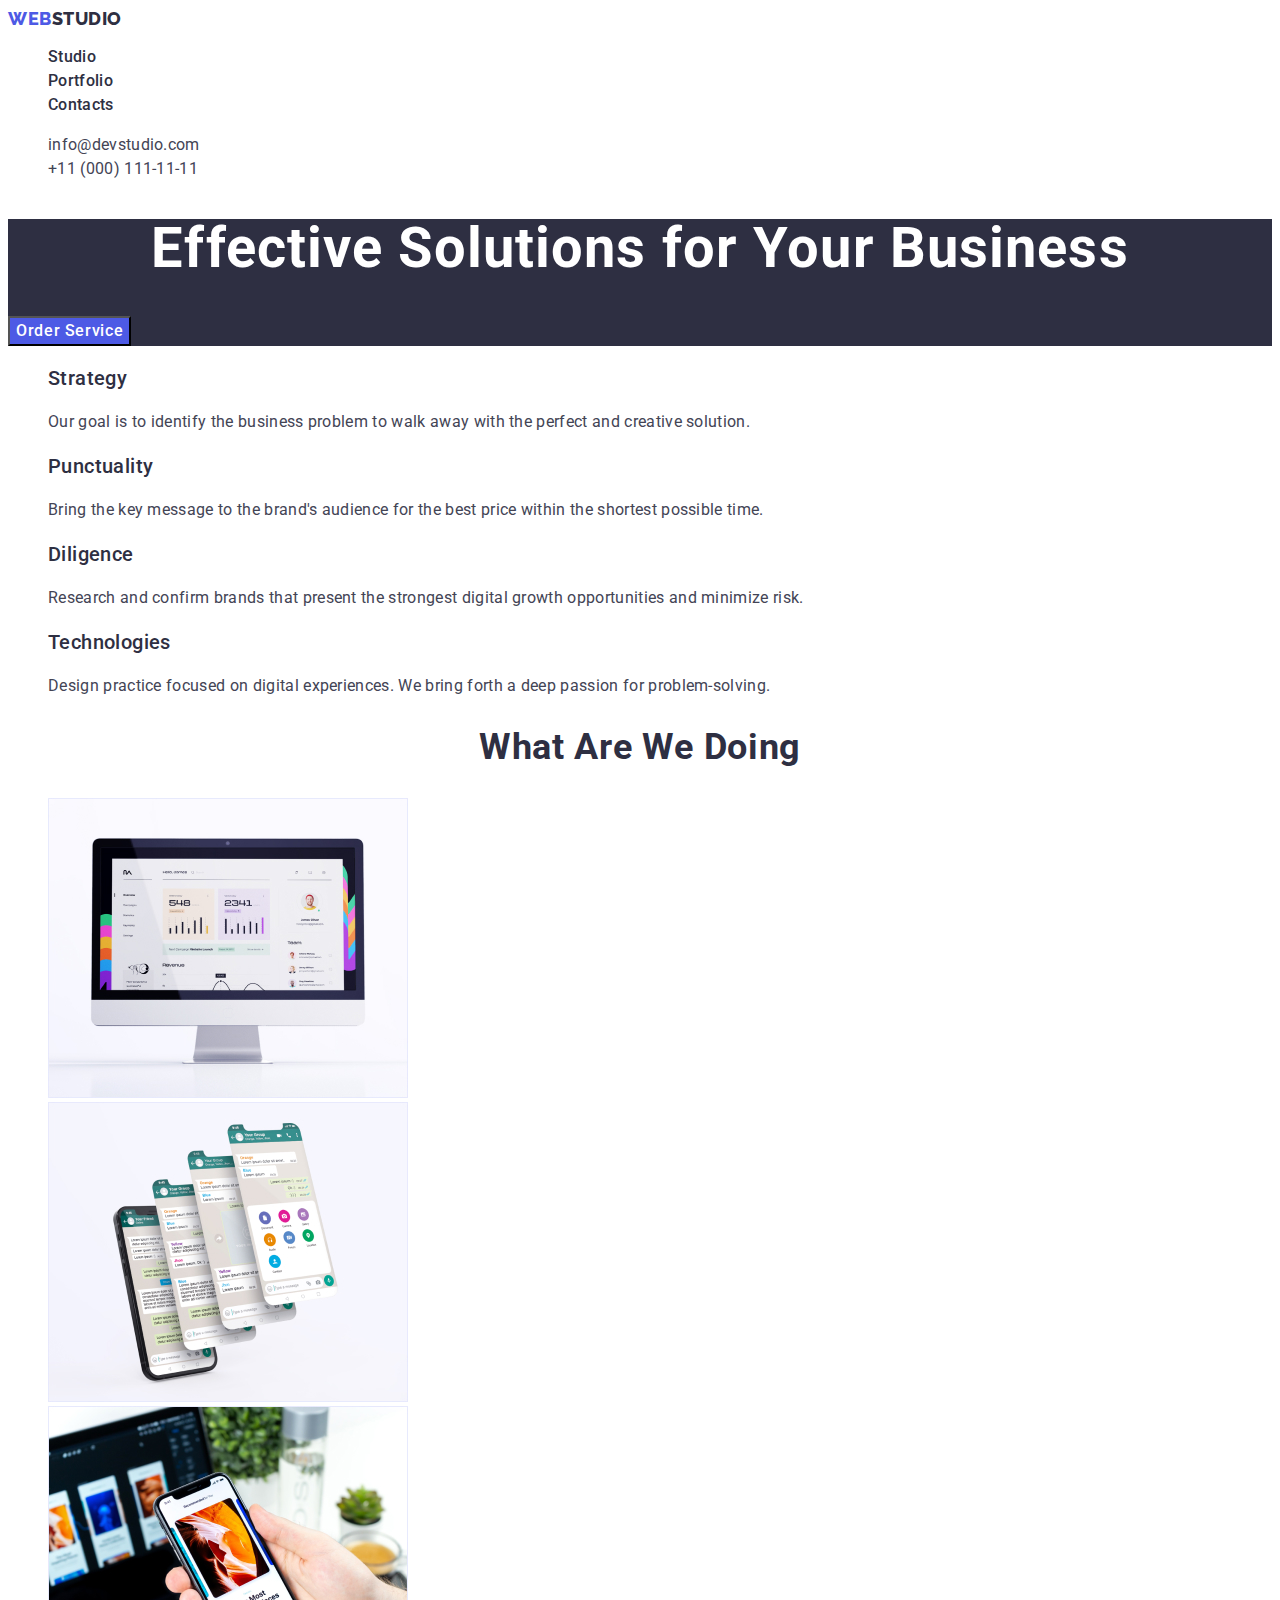
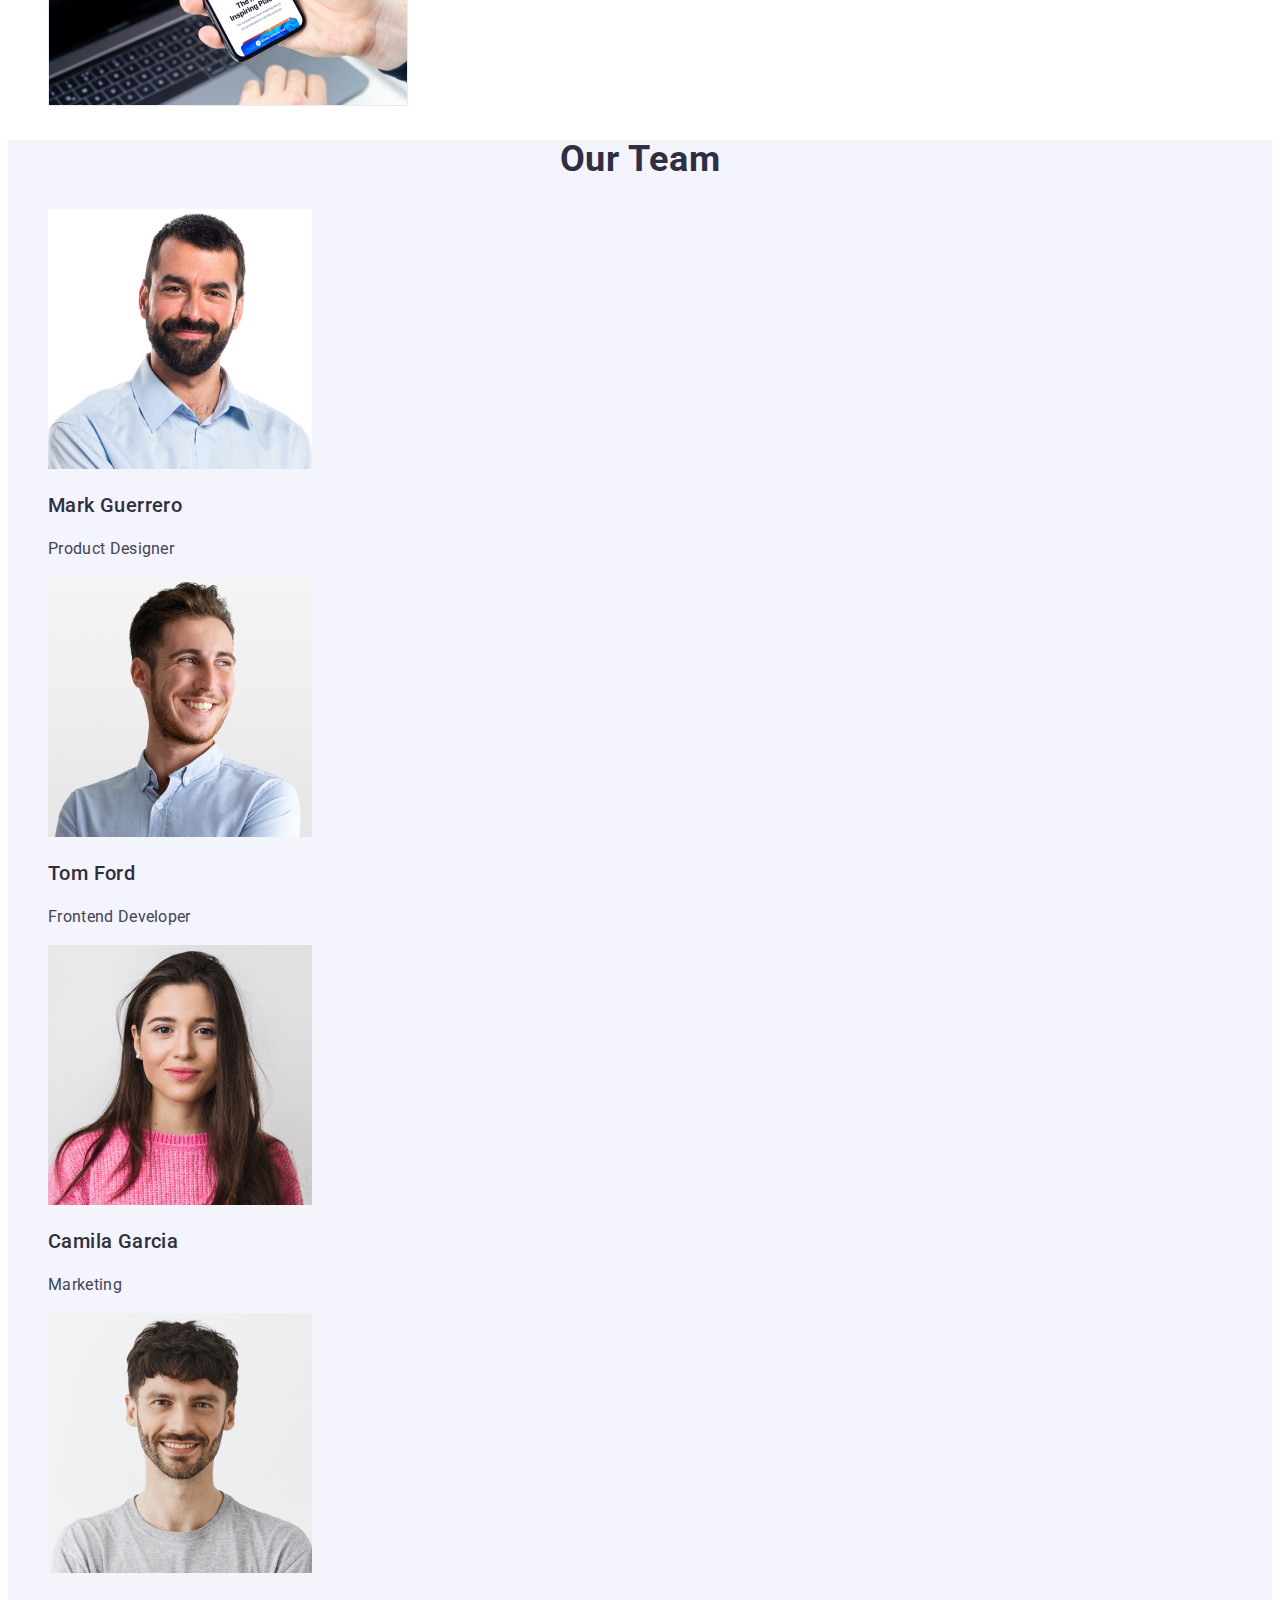
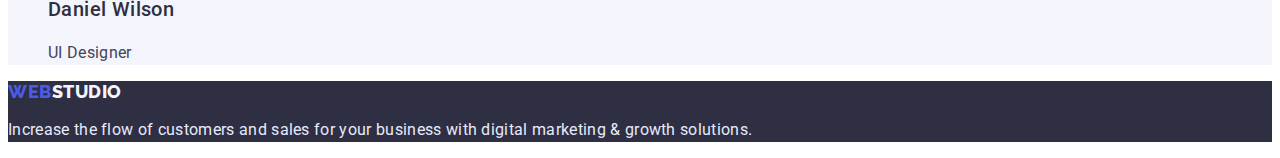
==== index.html @ 4c1284db "Initial commit" ====
<!DOCTYPE html>
<html lang="en">

<head>
    <meta charset="UTF-8">
    <meta http-equiv="X-UA-Compatible" content="IE=edge">
    <meta name="viewport" content="width=device-width, initial-scale=1.0">
    <title>Document</title>
    <link rel="stylesheet" href="./css/styles.css" />
    <link rel="preconnect" href="https://fonts.googleapis.com">
    <link rel="preconnect" href="https://fonts.gstatic.com" crossorigin>
    <link
        href="https://fonts.googleapis.com/css2?family=Raleway:wght@800&family=Roboto:wght@400;500;700;900&display=swap"
        rel="stylesheet">
</head>

<body>
    <!-- HEADER -->
    <header class="header">
        <nav class="nav-header">
            <a class="header-logo link " href="./index.html">Web<span class="logo-studio">Studio</span>
            </a>
            <ul class="menu list ">
                <li class="menu-item">
                    <a class="menu-link link" href="./index.html">Studio</a>
                </li>
                <li class="menu-item">
                    <a class="menu-link link" href="./portfolio.html">Portfolio</a>
                </li>
                <li class="menu-item">
                    <a class="menu-link link" href="">Contacts</a>
                </li>
            </ul>
        </nav>
        <address class="address header-address">
            <ul class="address-list list">
                <li class="address-item"><a class="address link" href="mailto:info@devstudio.com">info@devstudio.com</a>
                </li>
                <li class="address-item"><a class="address link" href="tel:+110001111111">+11 (000) 111-11-11</a></li>
            </ul>
        </address>
    </header>

    <main>
        <!-- HERO -->
        <section class="hero">
            <h1 class="hero-title-top">Effective Solutions
                for Your Business</h1>
            <button type="button" class="hero-btn">Order Service</button>
        </section>
        <!-- DESCRIPTION -->
        <section class="description">
            <h2 class="description-title-hidden" hidden>features</h2>
            <ul class="description-list list">
                <li class="description-item list">
                    <h3 class="description-title">Strategy</h3>
                    <p class="description-text">Our goal is to identify the business
                        problem to walk away with the perfect and creative solution.</p>
                </li>
                <li class="description-item list">
                    <h3 class="description-title">Punctuality</h3>
                    <p class="description-text">Bring the key message to the brand's audience for the best price within
                        the
                        shortest possible
                        time.</p>
                </li>
                <li class="description-item list">
                    <h3 class="description-title">Diligence</h3>
                    <p class="description-text">Research and confirm brands that present the strongest digital growth
                        opportunities and minimize
                        risk.</p>
                </li>
                <li class="description-item list">
                    <h3 class="description-title">Technologies</h3>
                    <p class="description-text">Design practice focused on digital experiences. We bring forth a deep
                        passion for
                        problem-solving.</p>
                </li>
            </ul>
        </section>
        <!-- OUR SKILLS -->
        <section class="skills">
            <h2 class="title-skills">What are we doing</h2>
            <ul class="skills-list list">
                <li class="skills-item list">
                    <img src="./images/statistics.jpg" alt="statistics" width="360" height="300">
                </li>
                <li class="skills-item list">
                    <img src="./images/messendger.jpg" alt="messendger" width="360" height="300">
                </li>
                <li class="skills-item list">
                    <img src="./images/phone.jpg" alt="phone" width="360" height="300">
                </li>
            </ul>
        </section>
        <!-- OUR TEAM -->
        <section class="about">
            <h2 class="about-title">Our Team</h2>
            <ul class="about-list list">
                <li class="about-item ">
                    <img src="./images1/mark-guerrero.jpg" alt="foto" width="264" height="260">
                    <h3 class="about-title-top">Mark Guerrero</h3>
                    <p class="about-text">Product Designer</p>
                </li>
                <li class="about-item list">
                    <img src="./images1/tom-ford.jpg" alt="foto" width="264" height="260">
                    <h3 class="about-title-top">Tom Ford</h3>
                    <p class="about-text">Frontend Developer</p>
                </li>
                <li class="about-item list">
                    <img src="./images1/camila-garcia.jpg" alt="foto" width="264" height="260">
                    <h3 class="about-title-top">Camila Garcia</h3>
                    <p class="about-text">Marketing</p>
                </li>
                <li class="about-item list">
                    <img src="./images1/daniel-wilson.jpg" alt="foto" width="264" height="260">
                    <h3 class="about-title-top">Daniel Wilson</h3>
                    <p class="about-text">UI Designer</p>
                </li>
            </ul>
        </section>
    </main>
    <!-- FOOTER -->
    <footer class="footer">
        <a class="footer-logo link " href="./index.html">Web<span class="logo-studio">Studio</span>
        </a>
        <p class="footer-text">Increase the flow of customers and sales for your business with digital marketing &
            growth solutions.</p>
    </footer>
</body>

</html>
---- css/styles.css ----
:root {
  --primary-brand-color: #4d5ae5;
  --pressed-state-color: #404bbf;
  --dark-color: #2e2f42;
  --color-green: #31d0aa;
  --text-color: #434455;
  --subtle-text-color: #8e8f99;
  --accent-color: #e7e9fc;
  --light-color: #f4f4fd;
  --modal-overlay-color: #2e2f42;
  --hero-backround-color: #2e2f42;
  --title-color: #ffffff;
}

body {
  font-family: "Roboto", sans-serif;
  font-style: normal;
  color: var(--text-color);
}
.list {
  list-style: none;
}
.link {
  text-decoration: none;
}
/*==============HEADER============== */
.header .menu-link {
  font-weight: 500;
  font-size: 16px;
  line-height: 1.5;
  letter-spacing: 0.02em;
  color: var(--dark-color);
}
.menu-link:hover,
.menu-link:focus {
  color: var(--pressed-state-color);
}
.address {
  color: var(--text-color);
  font-style: normal;
}
.header-address {
  font-style: normal;
  font-weight: 400;
  font-size: 16px;
  line-height: 1.5;
  letter-spacing: 0.02em;
  color: var(--text-color);
}
.address:hover,
.address:focus {
  color: var(--pressed-state-color);
}

.header-logo {
  font-family: "Raleway", sans-serif;
  font-weight: 800;
  font-size: 18px;
  line-height: 1.17;
  letter-spacing: 0.03em;
  text-transform: uppercase;
  color: var(--primary-brand-color);
}
.header-logo .logo-studio {
  font-family: "Raleway", sans-serif;
  font-weight: 800;
  font-size: 18px;
  line-height: 1.17;
  letter-spacing: 0.03em;
  text-transform: uppercase;
  color: var(--dark-color);
}
/*==============/HEADER============== */
/* ===============HERO=============== */
.hero {
  background-color: var(--dark-color);
}
.hero-title-top {
  font-size: 56px;
  line-height: 1.07;
  text-align: center;
  letter-spacing: 0.02em;
  color: var(--title-color);
}
.hero-btn {
  font-weight: 500;
  font-size: 16px;
  line-height: 1.5;
  font-family: inherit;
  letter-spacing: 0.04em;
  color: var(--title-color);
  background: var(--primary-brand-color);
  cursor: pointer;
}
.hero-btn:hover,
.hero-btn:focus {
  background: var(--pressed-state-color);
}
/* ===============/HERO=============== */
/* ===================DESCRIPTION=================== */
.description-title-hidden {
  background-color: var(--title-color);
}

.description-title {
  font-weight: 500;
  font-size: 20px;
  line-height: 1.2;
  letter-spacing: 0.02em;
  color: var(--dark-color);
}

.description-text {
  font-size: 16px;
  line-height: 1.5;
  letter-spacing: 0.02em;
  color: var(--text-color);
}
/* ===================/DESCRIPTION=================== */
/* ===================OUR SKILLS=================== */
.title-skills {
  font-size: 36px;
  line-height: 1.11;
  text-align: center;
  letter-spacing: 0.02em;
  color: var(--dark-color);
  text-transform: capitalize;
}
/* ===================/OUR SKILLS=================== */

/* ===================OUR TEAM=================== */
.about {
  background-color: var(--light-color);
}
.about-title {
  font-size: 36px;
  line-height: 1.11;
  text-align: center;
  letter-spacing: 0.02em;
  text-transform: capitalize;
  color: var(--dark-color);
}
.about-list {
}
.about-item {
}
.list {
}
.about-title-top {
  font-weight: 500;
  font-size: 20px;
  line-height: 1.2;
  letter-spacing: 0.02em;
  color: var(--dark-color);
}
.about-text {
  font-size: 16px;
  line-height: 1.5;
  letter-spacing: 0.02em;
  color: var(--text-color);
}
/* ===================/OUR TEAM=================== */

/*====================PORTFOLIO BUTTON====================*/
.menu-button {
  font-family: inherit;
  width: 116px;
  height: 48px;
  background: #f4f4fd;
  border: 1px solid #e7e9fc;
  border-radius: 4px;
  font-weight: 500;
  font-size: 16px;
  line-height: 1.5;
  letter-spacing: 0.04em;
  color: var(--primary-brand-color);
  cursor: pointer;
}
.menu-button:hover,
.menu-button:focus {
  color: var(--title-color);
  background-color: var(--pressed-state-color);
}
/*====================/PORTFOLIO BUTTON====================*/

/*====================PORTFOLIO GALLERY====================*/

.gallery-title {
  font-weight: 500;
  font-size: 20px;
  line-height: 1.2;
  letter-spacing: 0.02em;
  color: var(--dark-color);
}
.gallery-text {
  font-size: 16px;
  line-height: 1.5;
  letter-spacing: 0.02em;
  color: var(--text-color);
}
/* ================FOOTER ================ */
.footer {
  background-color: var(--dark-color);
}
.footer-logo {
  font-family: "Raleway", sans-serif;
  font-weight: 800;
  font-size: 18px;
  line-height: 1.17;
  letter-spacing: 0.03em;
  text-transform: uppercase;
  color: var(--primary-brand-color);
}
.footer-logo .logo-studio {
  font-family: "Raleway", sans-serif;
  font-weight: 800;
  font-size: 18px;
  line-height: 1.17;
  letter-spacing: 0.03em;
  text-transform: uppercase;
  color: var(--light-color);
}
.footer-text {
  font-size: 16px;
  line-height: 1.5;
  letter-spacing: 0.02em;
  color: var(--accent-color);
}
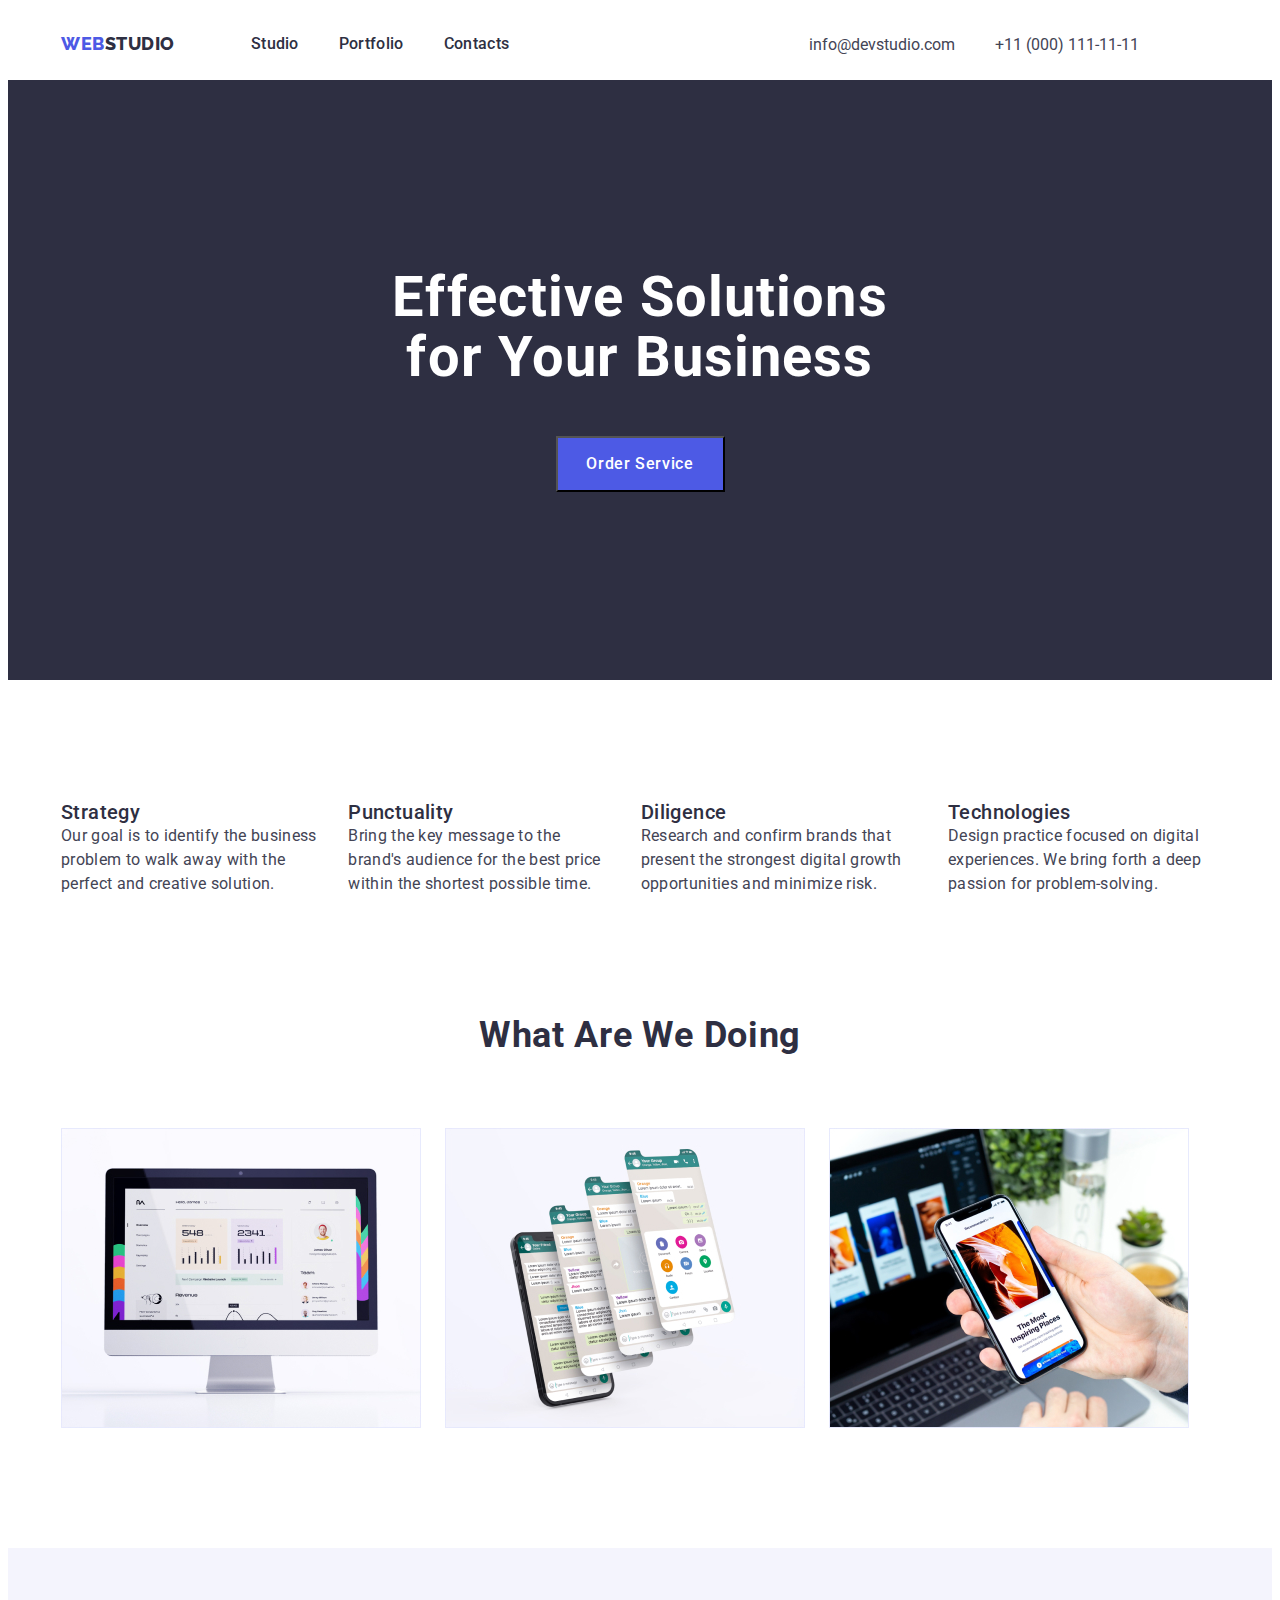
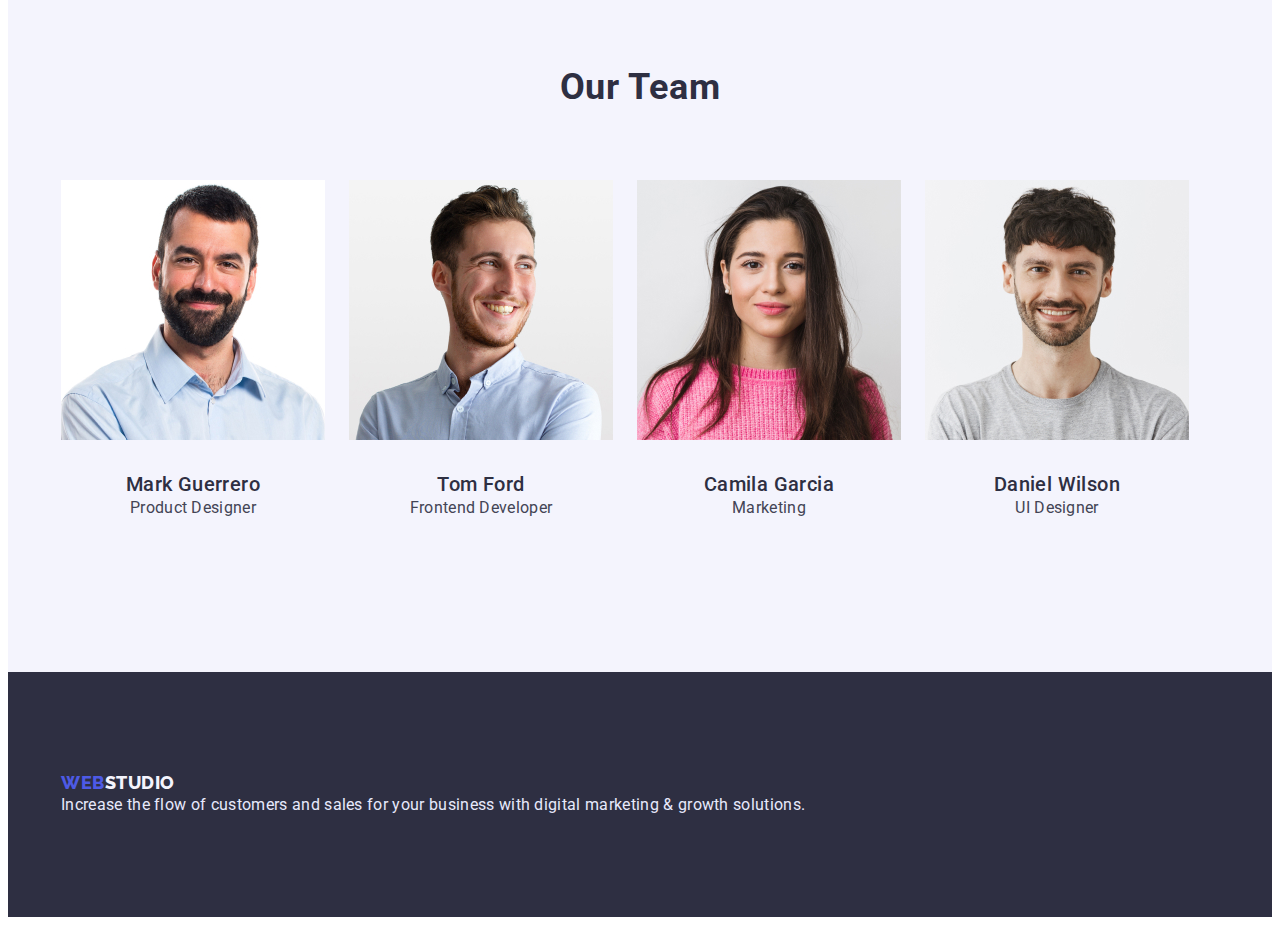
==== commit 2d7be800: "homework3" ====
--- a/index.html
+++ b/index.html
@@ -12,120 +12,157 @@
     <link
         href="https://fonts.googleapis.com/css2?family=Raleway:wght@800&family=Roboto:wght@400;500;700;900&display=swap"
         rel="stylesheet">
+    <link rel="stylesheet" href="https://cdnjs.cloudflare.com/ajax/libs/modern-normalize/1.1.0/modern-normalize.min.css"
+        integrity="sha512-wpPYUAdjBVSE4KJnH1VR1HeZfpl1ub8YT/NKx4PuQ5NmX2tKuGu6U/JRp5y+Y8XG2tV+wKQpNHVUX03MfMFn9Q=="
+        crossorigin="anonymous" referrerpolicy="no-referrer" />
+    <link rel="stylesheet" href="./css/styles.css" />
 </head>
 
 <body>
     <!-- HEADER -->
     <header class="header">
-        <nav class="nav-header">
-            <a class="header-logo link " href="./index.html">Web<span class="logo-studio">Studio</span>
-            </a>
-            <ul class="menu list ">
-                <li class="menu-item">
-                    <a class="menu-link link" href="./index.html">Studio</a>
-                </li>
-                <li class="menu-item">
-                    <a class="menu-link link" href="./portfolio.html">Portfolio</a>
-                </li>
-                <li class="menu-item">
-                    <a class="menu-link link" href="">Contacts</a>
-                </li>
-            </ul>
-        </nav>
-        <address class="address header-address">
-            <ul class="address-list list">
-                <li class="address-item"><a class="address link" href="mailto:info@devstudio.com">info@devstudio.com</a>
-                </li>
-                <li class="address-item"><a class="address link" href="tel:+110001111111">+11 (000) 111-11-11</a></li>
-            </ul>
-        </address>
+
+        <div class="container page-header-container">
+            <nav class="nav-header">
+                <a class="header-logo link " href="./index.html">Web<span class="logo-studio">Studio</span>
+                </a>
+                <ul class="menu list ">
+                    <li class="menu-item">
+                        <a class="menu-link link" href="./index.html">Studio</a>
+                    </li>
+                    <li class="menu-item">
+                        <a class="menu-link link" href="./portfolio.html">Portfolio</a>
+                    </li>
+                    <li class="menu-item">
+                        <a class="menu-link link" href="">Contacts</a>
+                    </li>
+                </ul>
+            </nav>
+            <address class="address">
+
+                <ul class="address-list list">
+                    <li class="address-item"><a class="address link"
+                            href="mailto:info@devstudio.com">info@devstudio.com</a>
+                    </li>
+                    <li class="address-item"><a class="address link" href="tel:+110001111111">+11 (000)
+                            111-11-11</a>
+                    </li>
+
+                </ul>
+            </address>
+        </div>
     </header>
 
     <main>
         <!-- HERO -->
         <section class="hero">
+
             <h1 class="hero-title-top">Effective Solutions
                 for Your Business</h1>
             <button type="button" class="hero-btn">Order Service</button>
+
         </section>
         <!-- DESCRIPTION -->
         <section class="description">
-            <h2 class="description-title-hidden" hidden>features</h2>
-            <ul class="description-list list">
-                <li class="description-item list">
-                    <h3 class="description-title">Strategy</h3>
-                    <p class="description-text">Our goal is to identify the business
-                        problem to walk away with the perfect and creative solution.</p>
-                </li>
-                <li class="description-item list">
-                    <h3 class="description-title">Punctuality</h3>
-                    <p class="description-text">Bring the key message to the brand's audience for the best price within
-                        the
-                        shortest possible
-                        time.</p>
-                </li>
-                <li class="description-item list">
-                    <h3 class="description-title">Diligence</h3>
-                    <p class="description-text">Research and confirm brands that present the strongest digital growth
-                        opportunities and minimize
-                        risk.</p>
-                </li>
-                <li class="description-item list">
-                    <h3 class="description-title">Technologies</h3>
-                    <p class="description-text">Design practice focused on digital experiences. We bring forth a deep
-                        passion for
-                        problem-solving.</p>
-                </li>
-            </ul>
+            <div class="container description-container">
+                <h2 class="description-title-hidden" hidden>features</h2>
+                <ul class="description-list list">
+                    <li class="description-item list">
+                        <h3 class="description-title">Strategy</h3>
+                        <p class="description-text">Our goal is to identify the business
+                            problem to walk away with the perfect and creative solution.</p>
+                    </li>
+                    <li class="description-item list">
+                        <h3 class="description-title">Punctuality</h3>
+                        <p class="description-text">Bring the key message to the brand's audience for the best price
+                            within
+                            the
+                            shortest possible
+                            time.</p>
+                    </li>
+                    <li class="description-item list">
+                        <h3 class="description-title">Diligence</h3>
+                        <p class="description-text">Research and confirm brands that present the strongest digital
+                            growth
+                            opportunities and minimize
+                            risk.</p>
+                    </li>
+                    <li class="description-item list">
+                        <h3 class="description-title">Technologies</h3>
+                        <p class="description-text">Design practice focused on digital experiences. We bring forth a
+                            deep
+                            passion for
+                            problem-solving.</p>
+                    </li>
+                </ul>
+            </div>
         </section>
         <!-- OUR SKILLS -->
         <section class="skills">
-            <h2 class="title-skills">What are we doing</h2>
-            <ul class="skills-list list">
-                <li class="skills-item list">
-                    <img src="./images/statistics.jpg" alt="statistics" width="360" height="300">
-                </li>
-                <li class="skills-item list">
-                    <img src="./images/messendger.jpg" alt="messendger" width="360" height="300">
-                </li>
-                <li class="skills-item list">
-                    <img src="./images/phone.jpg" alt="phone" width="360" height="300">
-                </li>
-            </ul>
+            <div class="container">
+                <h2 class="title-skills">What are we doing</h2>
+                <ul class="skills-list list">
+                    <li class="skills-item list">
+                        <img src="./images/statistics.jpg" alt="statistics" width="360" height="300">
+                    </li>
+                    <li class="skills-item list">
+                        <img src="./images/messendger.jpg" alt="messendger" width="360" height="300">
+                    </li>
+                    <li class="skills-item list">
+                        <img src="./images/phone.jpg" alt="phone" width="360" height="300">
+                    </li>
+                </ul>
+            </div>
         </section>
         <!-- OUR TEAM -->
         <section class="about">
-            <h2 class="about-title">Our Team</h2>
-            <ul class="about-list list">
-                <li class="about-item ">
-                    <img src="./images1/mark-guerrero.jpg" alt="foto" width="264" height="260">
-                    <h3 class="about-title-top">Mark Guerrero</h3>
-                    <p class="about-text">Product Designer</p>
-                </li>
-                <li class="about-item list">
-                    <img src="./images1/tom-ford.jpg" alt="foto" width="264" height="260">
-                    <h3 class="about-title-top">Tom Ford</h3>
-                    <p class="about-text">Frontend Developer</p>
-                </li>
-                <li class="about-item list">
-                    <img src="./images1/camila-garcia.jpg" alt="foto" width="264" height="260">
-                    <h3 class="about-title-top">Camila Garcia</h3>
-                    <p class="about-text">Marketing</p>
-                </li>
-                <li class="about-item list">
-                    <img src="./images1/daniel-wilson.jpg" alt="foto" width="264" height="260">
-                    <h3 class="about-title-top">Daniel Wilson</h3>
-                    <p class="about-text">UI Designer</p>
-                </li>
-            </ul>
+            <div class="container">
+                <h2 class="about-title">Our Team</h2>
+                <ul class="about-list list">
+                    <li class="about-item ">
+                        <img src="./images1/mark-guerrero.jpg" alt="foto" width="264" height="260">
+                        <div class="team-text">
+                            <h3 class="about-title-top">Mark Guerrero</h3>
+                            <p class="about-text">Product Designer</p>
+                        </div>
+                    </li>
+                    <li class="about-item list">
+                        <img src="./images1/tom-ford.jpg" alt="foto" width="264" height="260">
+                        <div class="team-text">
+                            <h3 class="about-title-top">Tom Ford</h3>
+                            <p class="about-text">Frontend Developer</p>
+                        </div>
+                    </li>
+                    <li class="about-item list">
+                        <img src="./images1/camila-garcia.jpg" alt="foto" width="264" height="260">
+                        <div class="team-text">
+                            <h3 class="about-title-top">Camila Garcia</h3>
+                            <p class="about-text">Marketing</p>
+                        </div>
+                    </li>
+                    <li class="about-item list">
+                        <img src="./images1/daniel-wilson.jpg" alt="foto" width="264" height="260">
+                        <div class="team-text">
+                            <h3 class="about-title-top">Daniel Wilson</h3>
+                            <p class="about-text">UI Designer</p>
+                        </div>
+                    </li>
+                </ul>
+            </div>
         </section>
     </main>
     <!-- FOOTER -->
     <footer class="footer">
-        <a class="footer-logo link " href="./index.html">Web<span class="logo-studio">Studio</span>
-        </a>
-        <p class="footer-text">Increase the flow of customers and sales for your business with digital marketing &
-            growth solutions.</p>
+        <div class="container">
+            <div class="footer-container">
+                <a class="footer-logo link " href="./index.html">Web<span class="logo-studio">Studio</span>
+                </a>
+
+                <p class="footer-text">Increase the flow of customers and sales for your business with digital marketing
+                    &
+                    growth solutions.</p>
+            </div>
+        </div>
     </footer>
 </body>
 
--- a/css/styles.css
+++ b/css/styles.css
@@ -11,7 +11,31 @@
   --hero-backround-color: #2e2f42;
   --title-color: #ffffff;
 }
-
+p,
+h1,
+h2,
+h3,
+h4,
+h5,
+h6 {
+  margin-top: 0;
+  margin-bottom: 0;
+}
+ul,
+ol {
+  padding-left: 0;
+  margin-top: 0;
+  margin-bottom: 0;
+}
+img {
+  display: block;
+}
+button {
+  cursor: pointer;
+}
+address {
+  font-style: normal;
+}
 body {
   font-family: "Roboto", sans-serif;
   font-style: normal;
@@ -24,12 +48,47 @@
   text-decoration: none;
 }
 /*==============HEADER============== */
+.container {
+  width: 1158px;
+  margin-left: auto;
+  margin-right: auto;
+  padding-left: 15px;
+  padding-right: 15px;
+}
+.page-header-container {
+  display: flex;
+  align-items: center;
+  justify-content: space-between;
+}
+.nav-header {
+  display: flex;
+  align-items: center;
+}
+.menu {
+  display: flex;
+  align-items: center;
+}
+.address-list {
+  display: flex;
+  align-items: center;
+}
+
+.header-logo {
+  margin-right: 76px;
+}
+.header {
+  padding-top: 24px;
+  padding-bottom: 24px;
+}
 .header .menu-link {
   font-weight: 500;
   font-size: 16px;
   line-height: 1.5;
   letter-spacing: 0.02em;
   color: var(--dark-color);
+}
+.menu-item:not(:last-child) {
+  margin-right: 40px;
 }
 .menu-link:hover,
 .menu-link:focus {
@@ -38,6 +97,7 @@
 .address {
   color: var(--text-color);
   font-style: normal;
+  margin-right: 40px;
 }
 .header-address {
   font-style: normal;
@@ -74,13 +134,21 @@
 /* ===============HERO=============== */
 .hero {
   background-color: var(--dark-color);
+  padding-top: 188px;
+  padding-bottom: 188px;
+  text-align: center;
 }
 .hero-title-top {
   font-size: 56px;
   line-height: 1.07;
-  text-align: center;
   letter-spacing: 0.02em;
   color: var(--title-color);
+  margin-bottom: 48px;
+
+  width: 496px;
+  margin: 0 auto;
+  margin-bottom: 48px;
+  text-align: center;
 }
 .hero-btn {
   font-weight: 500;
@@ -90,7 +158,8 @@
   letter-spacing: 0.04em;
   color: var(--title-color);
   background: var(--primary-brand-color);
-  cursor: pointer;
+  width: 169px;
+  height: 56px;
 }
 .hero-btn:hover,
 .hero-btn:focus {
@@ -98,8 +167,17 @@
 }
 /* ===============/HERO=============== */
 /* ===================DESCRIPTION=================== */
+.description-container {
+}
+
 .description-title-hidden {
   background-color: var(--title-color);
+}
+.description-list {
+  display: flex;
+  padding-top: 120px;
+  padding-bottom: 120px;
+  gap: 24px;
 }
 
 .description-title {
@@ -126,6 +204,12 @@
   color: var(--dark-color);
   text-transform: capitalize;
 }
+.skills-list {
+  padding-top: 72px;
+  padding-bottom: 120px;
+  display: flex;
+  gap: 24px;
+}
 /* ===================/OUR SKILLS=================== */
 
 /* ===================OUR TEAM=================== */
@@ -139,8 +223,13 @@
   letter-spacing: 0.02em;
   text-transform: capitalize;
   color: var(--dark-color);
+  padding-top: 120px;
 }
 .about-list {
+  padding-bottom: 120px;
+  padding-top: 72px;
+  display: flex;
+  gap: 24px;
 }
 .about-item {
 }
@@ -159,9 +248,14 @@
   letter-spacing: 0.02em;
   color: var(--text-color);
 }
+.team-text {
+  padding: 32px 0;
+  text-align: center;
+}
 /* ===================/OUR TEAM=================== */
 
 /*====================PORTFOLIO BUTTON====================*/
+
 .menu-button {
   font-family: inherit;
   width: 116px;
@@ -184,7 +278,14 @@
 /*====================/PORTFOLIO BUTTON====================*/
 
 /*====================PORTFOLIO GALLERY====================*/
-
+.gallery-list {
+  margin-bottom: 120px;
+  margin-top: 72px;
+  display: flex;
+  flex-wrap: wrap;
+  column-gap: 24px;
+  row-gap: 48px;
+}
 .gallery-title {
   font-weight: 500;
   font-size: 20px;
@@ -201,7 +302,10 @@
 /* ================FOOTER ================ */
 .footer {
   background-color: var(--dark-color);
-}
+  padding-top: 100px;
+  padding-bottom: 100px;
+}
+
 .footer-logo {
   font-family: "Raleway", sans-serif;
   font-weight: 800;
--- a/css/styles.css
+++ b/css/styles.css
@@ -11,7 +11,31 @@
   --hero-backround-color: #2e2f42;
   --title-color: #ffffff;
 }
-
+p,
+h1,
+h2,
+h3,
+h4,
+h5,
+h6 {
+  margin-top: 0;
+  margin-bottom: 0;
+}
+ul,
+ol {
+  padding-left: 0;
+  margin-top: 0;
+  margin-bottom: 0;
+}
+img {
+  display: block;
+}
+button {
+  cursor: pointer;
+}
+address {
+  font-style: normal;
+}
 body {
   font-family: "Roboto", sans-serif;
   font-style: normal;
@@ -24,12 +48,47 @@
   text-decoration: none;
 }
 /*==============HEADER============== */
+.container {
+  width: 1158px;
+  margin-left: auto;
+  margin-right: auto;
+  padding-left: 15px;
+  padding-right: 15px;
+}
+.page-header-container {
+  display: flex;
+  align-items: center;
+  justify-content: space-between;
+}
+.nav-header {
+  display: flex;
+  align-items: center;
+}
+.menu {
+  display: flex;
+  align-items: center;
+}
+.address-list {
+  display: flex;
+  align-items: center;
+}
+
+.header-logo {
+  margin-right: 76px;
+}
+.header {
+  padding-top: 24px;
+  padding-bottom: 24px;
+}
 .header .menu-link {
   font-weight: 500;
   font-size: 16px;
   line-height: 1.5;
   letter-spacing: 0.02em;
   color: var(--dark-color);
+}
+.menu-item:not(:last-child) {
+  margin-right: 40px;
 }
 .menu-link:hover,
 .menu-link:focus {
@@ -38,6 +97,7 @@
 .address {
   color: var(--text-color);
   font-style: normal;
+  margin-right: 40px;
 }
 .header-address {
   font-style: normal;
@@ -74,13 +134,21 @@
 /* ===============HERO=============== */
 .hero {
   background-color: var(--dark-color);
+  padding-top: 188px;
+  padding-bottom: 188px;
+  text-align: center;
 }
 .hero-title-top {
   font-size: 56px;
   line-height: 1.07;
-  text-align: center;
   letter-spacing: 0.02em;
   color: var(--title-color);
+  margin-bottom: 48px;
+
+  width: 496px;
+  margin: 0 auto;
+  margin-bottom: 48px;
+  text-align: center;
 }
 .hero-btn {
   font-weight: 500;
@@ -90,7 +158,8 @@
   letter-spacing: 0.04em;
   color: var(--title-color);
   background: var(--primary-brand-color);
-  cursor: pointer;
+  width: 169px;
+  height: 56px;
 }
 .hero-btn:hover,
 .hero-btn:focus {
@@ -98,8 +167,17 @@
 }
 /* ===============/HERO=============== */
 /* ===================DESCRIPTION=================== */
+.description-container {
+}
+
 .description-title-hidden {
   background-color: var(--title-color);
+}
+.description-list {
+  display: flex;
+  padding-top: 120px;
+  padding-bottom: 120px;
+  gap: 24px;
 }
 
 .description-title {
@@ -126,6 +204,12 @@
   color: var(--dark-color);
   text-transform: capitalize;
 }
+.skills-list {
+  padding-top: 72px;
+  padding-bottom: 120px;
+  display: flex;
+  gap: 24px;
+}
 /* ===================/OUR SKILLS=================== */
 
 /* ===================OUR TEAM=================== */
@@ -139,8 +223,13 @@
   letter-spacing: 0.02em;
   text-transform: capitalize;
   color: var(--dark-color);
+  padding-top: 120px;
 }
 .about-list {
+  padding-bottom: 120px;
+  padding-top: 72px;
+  display: flex;
+  gap: 24px;
 }
 .about-item {
 }
@@ -159,9 +248,14 @@
   letter-spacing: 0.02em;
   color: var(--text-color);
 }
+.team-text {
+  padding: 32px 0;
+  text-align: center;
+}
 /* ===================/OUR TEAM=================== */
 
 /*====================PORTFOLIO BUTTON====================*/
+
 .menu-button {
   font-family: inherit;
   width: 116px;
@@ -184,7 +278,14 @@
 /*====================/PORTFOLIO BUTTON====================*/
 
 /*====================PORTFOLIO GALLERY====================*/
-
+.gallery-list {
+  margin-bottom: 120px;
+  margin-top: 72px;
+  display: flex;
+  flex-wrap: wrap;
+  column-gap: 24px;
+  row-gap: 48px;
+}
 .gallery-title {
   font-weight: 500;
   font-size: 20px;
@@ -201,7 +302,10 @@
 /* ================FOOTER ================ */
 .footer {
   background-color: var(--dark-color);
-}
+  padding-top: 100px;
+  padding-bottom: 100px;
+}
+
 .footer-logo {
   font-family: "Raleway", sans-serif;
   font-weight: 800;
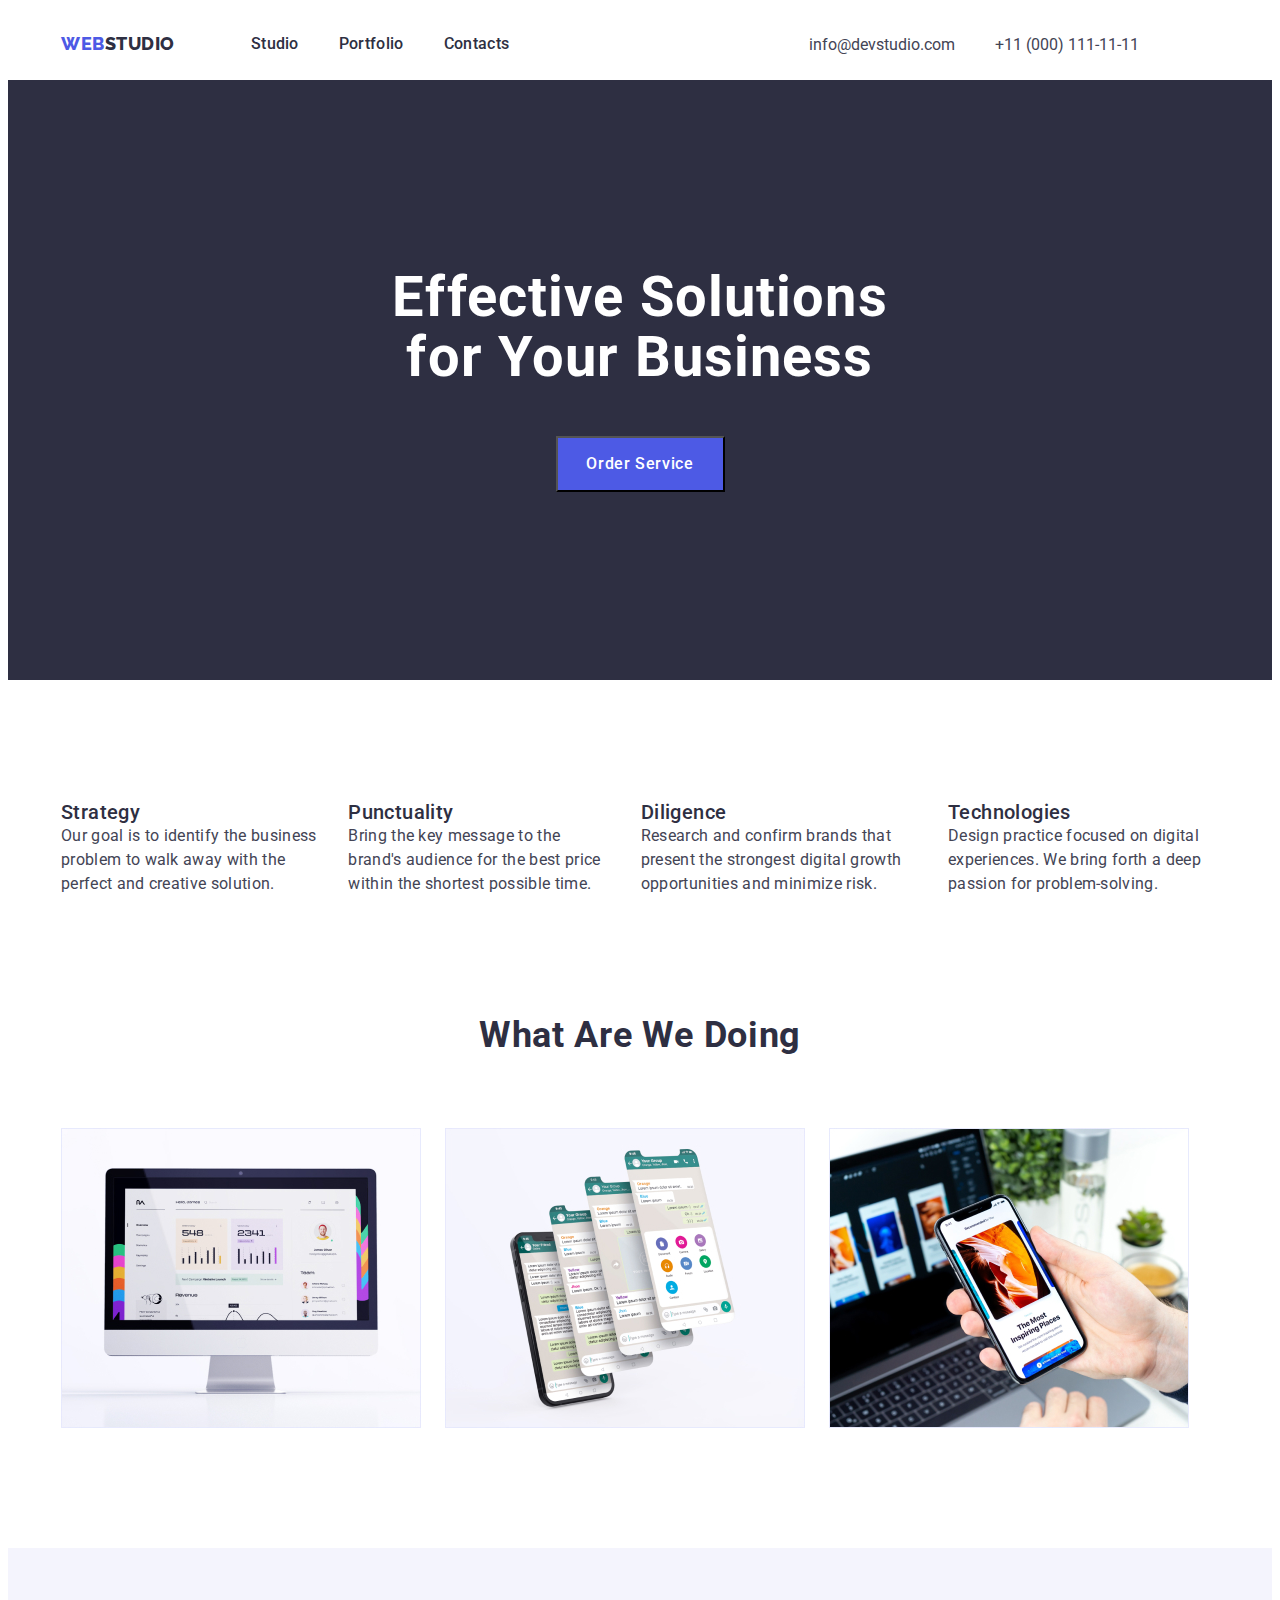
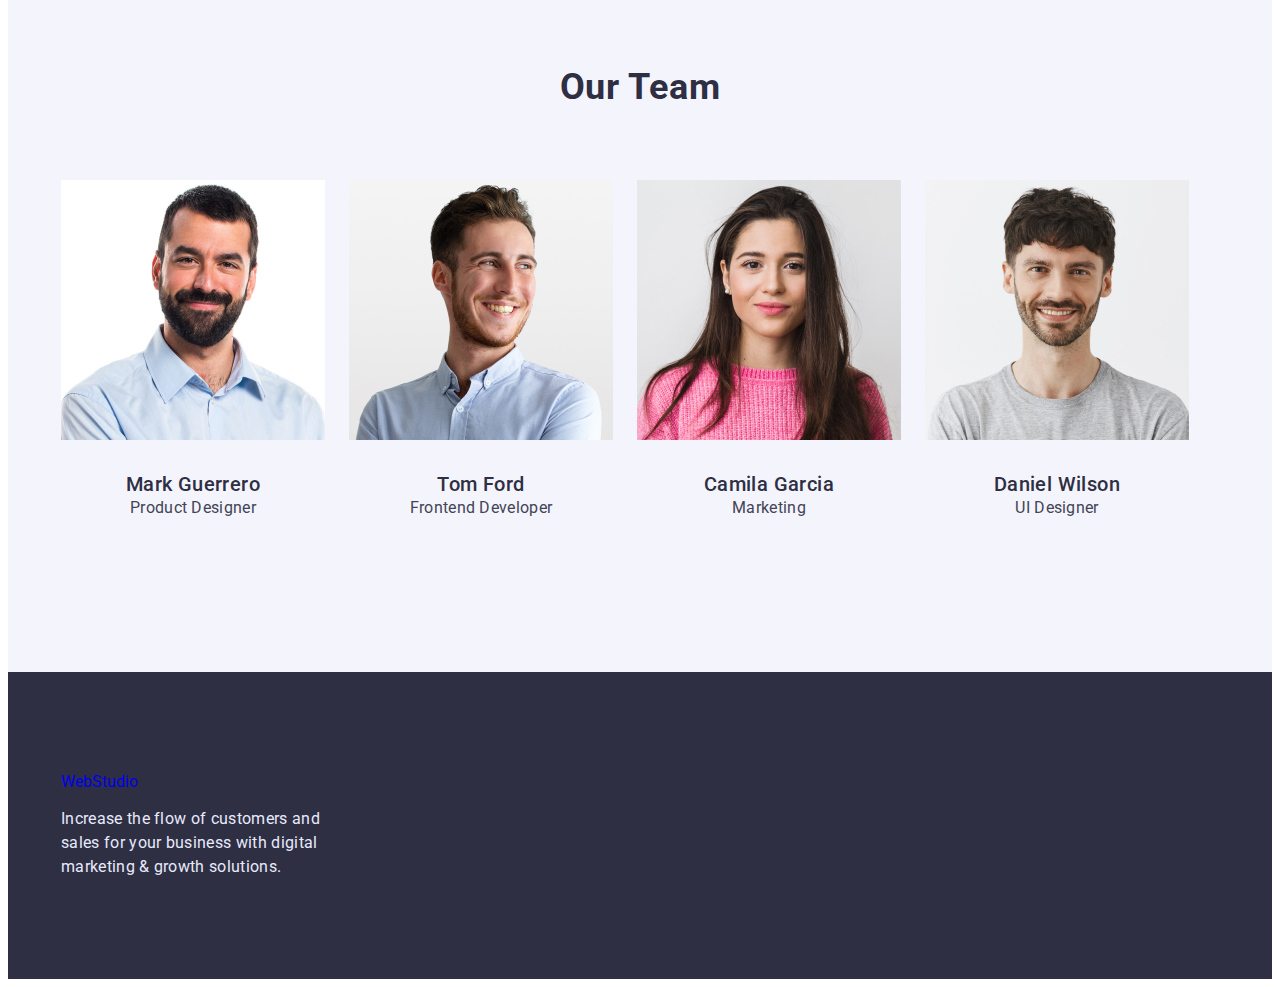
==== commit ed46b530: "hw3" ====
--- a/index.html
+++ b/index.html
@@ -153,15 +153,12 @@
     </main>
     <!-- FOOTER -->
     <footer class="footer">
-        <div class="container">
-            <div class="footer-container">
-                <a class="footer-logo link " href="./index.html">Web<span class="logo-studio">Studio</span>
-                </a>
-
-                <p class="footer-text">Increase the flow of customers and sales for your business with digital marketing
-                    &
-                    growth solutions.</p>
-            </div>
+        <div class="container footer-container">
+            <a class="logo link " href="./index.html">Web<span class="logo-studio">Studio</span>
+            </a>
+            <p class="footer-text">Increase the flow of customers and sales for your business with digital marketing
+                &
+                growth solutions.</p>
         </div>
     </footer>
 </body>
--- a/css/styles.css
+++ b/css/styles.css
@@ -255,7 +255,15 @@
 /* ===================/OUR TEAM=================== */
 
 /*====================PORTFOLIO BUTTON====================*/
-
+.portfolio-list {
+  display: flex;
+  flex-direction: row;
+  justify-content: center;
+  align-items: center;
+  border: transparent;
+  text-transform: none;
+  padding-top: 96px;
+}
 .menu-button {
   font-family: inherit;
   width: 116px;
@@ -298,6 +306,11 @@
   line-height: 1.5;
   letter-spacing: 0.02em;
   color: var(--text-color);
+  margin-top: 8px;
+}
+.text-description-gallery {
+  padding-top: 32px;
+  padding-bottom: 32px;
 }
 /* ================FOOTER ================ */
 .footer {
@@ -328,5 +341,7 @@
   font-size: 16px;
   line-height: 1.5;
   letter-spacing: 0.02em;
+  width: 264px;
+  margin-top: 16px;
   color: var(--accent-color);
 }
--- a/css/styles.css
+++ b/css/styles.css
@@ -255,7 +255,15 @@
 /* ===================/OUR TEAM=================== */
 
 /*====================PORTFOLIO BUTTON====================*/
-
+.portfolio-list {
+  display: flex;
+  flex-direction: row;
+  justify-content: center;
+  align-items: center;
+  border: transparent;
+  text-transform: none;
+  padding-top: 96px;
+}
 .menu-button {
   font-family: inherit;
   width: 116px;
@@ -298,6 +306,11 @@
   line-height: 1.5;
   letter-spacing: 0.02em;
   color: var(--text-color);
+  margin-top: 8px;
+}
+.text-description-gallery {
+  padding-top: 32px;
+  padding-bottom: 32px;
 }
 /* ================FOOTER ================ */
 .footer {
@@ -328,5 +341,7 @@
   font-size: 16px;
   line-height: 1.5;
   letter-spacing: 0.02em;
+  width: 264px;
+  margin-top: 16px;
   color: var(--accent-color);
 }
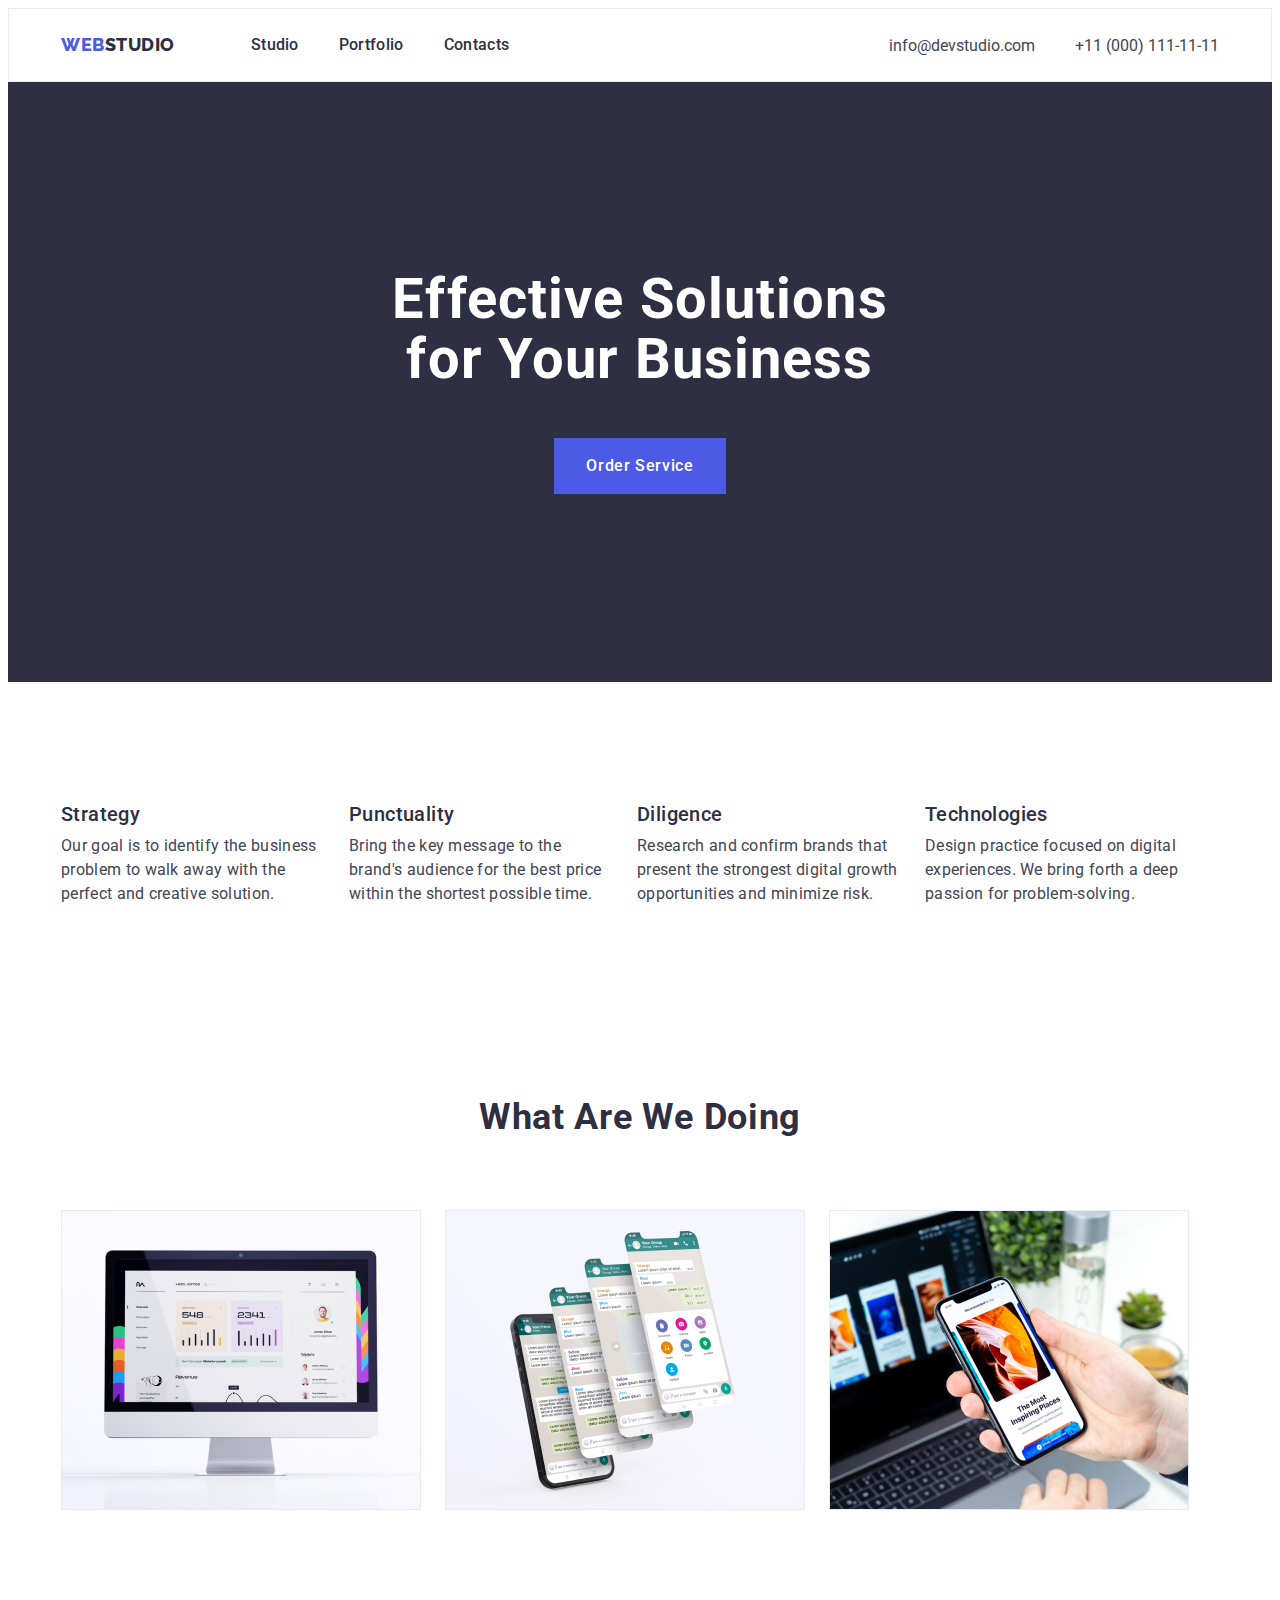
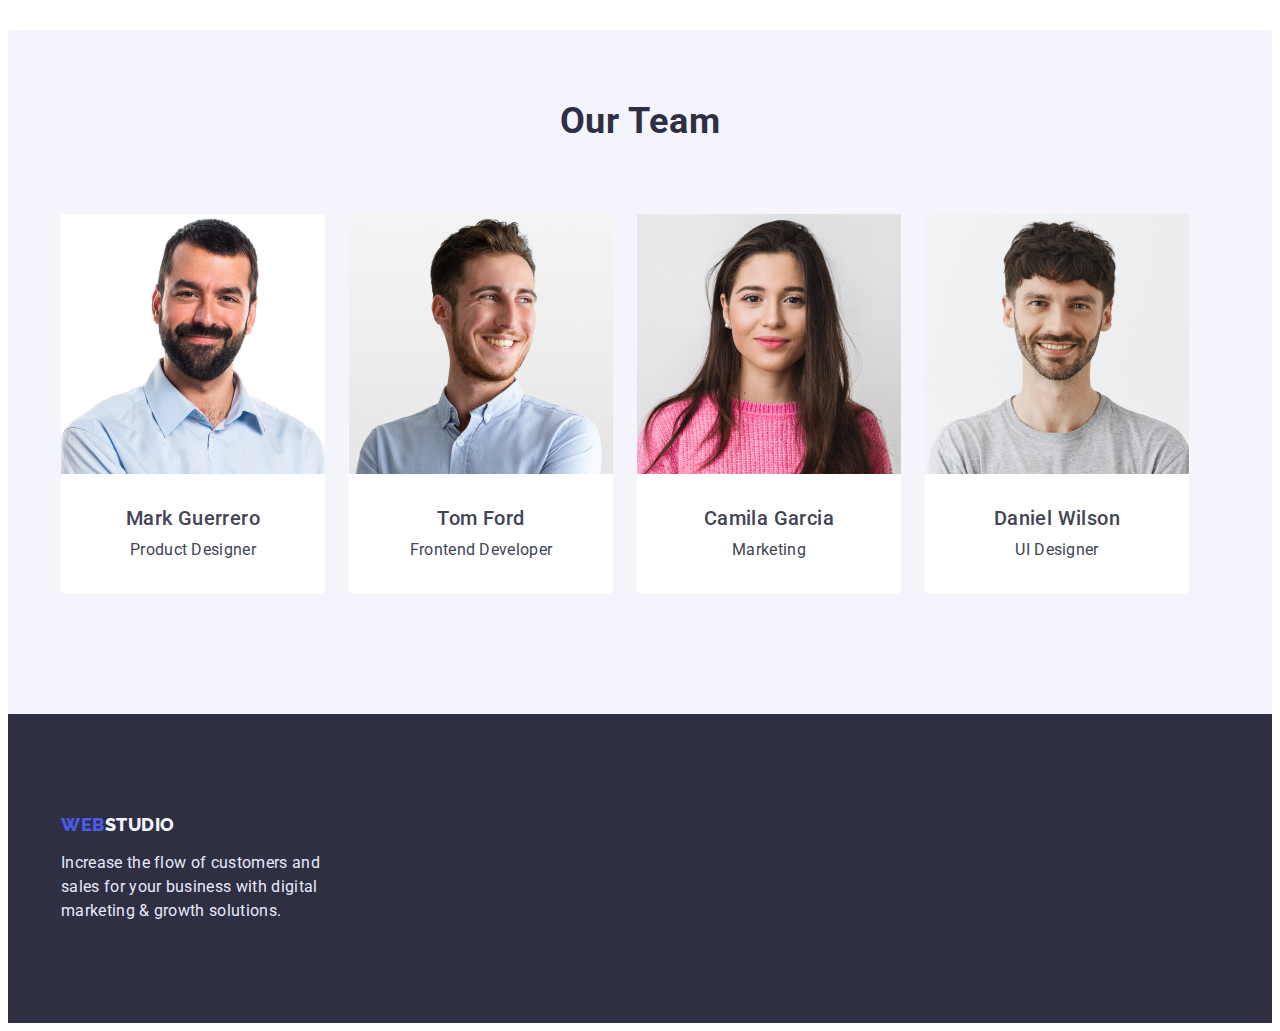
==== commit dbfe409f: "hw3" ====
--- a/index.html
+++ b/index.html
@@ -41,10 +41,10 @@
             <address class="address">
 
                 <ul class="address-list list">
-                    <li class="address-item"><a class="address link"
+                    <li class="address-item"><a class="address-mail link"
                             href="mailto:info@devstudio.com">info@devstudio.com</a>
                     </li>
-                    <li class="address-item"><a class="address link" href="tel:+110001111111">+11 (000)
+                    <li class="address-item"><a class="address-tel link" href="tel:+110001111111">+11 (000)
                             111-11-11</a>
                     </li>
 
@@ -99,7 +99,7 @@
         </section>
         <!-- OUR SKILLS -->
         <section class="skills">
-            <div class="container">
+            <div class="container container-skills">
                 <h2 class="title-skills">What are we doing</h2>
                 <ul class="skills-list list">
                     <li class="skills-item list">
@@ -116,7 +116,7 @@
         </section>
         <!-- OUR TEAM -->
         <section class="about">
-            <div class="container">
+            <div class="container container-team">
                 <h2 class="about-title">Our Team</h2>
                 <ul class="about-list list">
                     <li class="about-item ">
@@ -154,7 +154,7 @@
     <!-- FOOTER -->
     <footer class="footer">
         <div class="container footer-container">
-            <a class="logo link " href="./index.html">Web<span class="logo-studio">Studio</span>
+            <a class="footer-logo link " href="./index.html">Web<span class="logo-studio">Studio</span>
             </a>
             <p class="footer-text">Increase the flow of customers and sales for your business with digital marketing
                 &
--- a/css/styles.css
+++ b/css/styles.css
@@ -41,6 +41,11 @@
   font-style: normal;
   color: var(--text-color);
 }
+img {
+  display: block;
+  max-width: 100%;
+  height: auto;
+}
 .list {
   list-style: none;
 }
@@ -79,6 +84,7 @@
 .header {
   padding-top: 24px;
   padding-bottom: 24px;
+  border: 1px solid var(--accent-color);
 }
 .header .menu-link {
   font-weight: 500;
@@ -94,9 +100,11 @@
 .menu-link:focus {
   color: var(--pressed-state-color);
 }
-.address {
-  color: var(--text-color);
-  font-style: normal;
+.address-mail,
+.address-tel {
+  color: var(--text-color);
+}
+.address-item:not(:last-child) {
   margin-right: 40px;
 }
 .header-address {
@@ -107,11 +115,14 @@
   letter-spacing: 0.02em;
   color: var(--text-color);
 }
-.address:hover,
-.address:focus {
+.address-mail:hover,
+.address-mail:focus {
   color: var(--pressed-state-color);
 }
-
+.address-tel:hover,
+.address-tel:focus {
+  color: var(--pressed-state-color);
+}
 .header-logo {
   font-family: "Raleway", sans-serif;
   font-weight: 800;
@@ -158,8 +169,10 @@
   letter-spacing: 0.04em;
   color: var(--title-color);
   background: var(--primary-brand-color);
-  width: 169px;
+  min-width: 169px;
   height: 56px;
+  border: none;
+  padding: 16px 32px;
 }
 .hero-btn:hover,
 .hero-btn:focus {
@@ -168,6 +181,8 @@
 /* ===============/HERO=============== */
 /* ===================DESCRIPTION=================== */
 .description-container {
+  padding-top: 120px;
+  padding-bottom: 120px;
 }
 
 .description-title-hidden {
@@ -175,9 +190,10 @@
 }
 .description-list {
   display: flex;
-  padding-top: 120px;
-  padding-bottom: 120px;
   gap: 24px;
+}
+.description-item {
+  width: 264px;
 }
 
 .description-title {
@@ -193,9 +209,14 @@
   line-height: 1.5;
   letter-spacing: 0.02em;
   color: var(--text-color);
+  margin-top: 8px;
 }
 /* ===================/DESCRIPTION=================== */
 /* ===================OUR SKILLS=================== */
+.container-skills {
+  padding-top: 72px;
+  padding-bottom: 120px;
+}
 .title-skills {
   font-size: 36px;
   line-height: 1.11;
@@ -203,12 +224,14 @@
   letter-spacing: 0.02em;
   color: var(--dark-color);
   text-transform: capitalize;
+  margin-bottom: 72px;
 }
 .skills-list {
-  padding-top: 72px;
-  padding-bottom: 120px;
   display: flex;
   gap: 24px;
+}
+.skills-item {
+  width: calc((100%-2 * 24px) / 3);
 }
 /* ===================/OUR SKILLS=================== */
 
@@ -216,6 +239,10 @@
 .about {
   background-color: var(--light-color);
 }
+.container-team {
+  padding-bottom: 120px;
+  padding-top: 72px;
+}
 .about-title {
   font-size: 36px;
   line-height: 1.11;
@@ -223,15 +250,16 @@
   letter-spacing: 0.02em;
   text-transform: capitalize;
   color: var(--dark-color);
-  padding-top: 120px;
+  margin-bottom: 72px;
 }
 .about-list {
-  padding-bottom: 120px;
-  padding-top: 72px;
   display: flex;
   gap: 24px;
 }
 .about-item {
+  background-color: var(--title-color);
+  width: calc((100%-3 * 24px) / 4);
+  border-radius: 5px;
 }
 .list {
 }
@@ -240,21 +268,26 @@
   font-size: 20px;
   line-height: 1.2;
   letter-spacing: 0.02em;
-  color: var(--dark-color);
+  color: radius var(--dark-color);
 }
 .about-text {
   font-size: 16px;
   line-height: 1.5;
   letter-spacing: 0.02em;
   color: var(--text-color);
+  margin-top: 8px;
 }
 .team-text {
-  padding: 32px 0;
+  padding: 32px 16px;
   text-align: center;
 }
 /* ===================/OUR TEAM=================== */
 
 /*====================PORTFOLIO BUTTON====================*/
+.portfolio-container {
+  padding-top: 72px;
+  padding-bottom: 120px;
+}
 .portfolio-list {
   display: flex;
   flex-direction: row;
@@ -262,11 +295,9 @@
   align-items: center;
   border: transparent;
   text-transform: none;
-  padding-top: 96px;
 }
 .menu-button {
   font-family: inherit;
-  width: 116px;
   height: 48px;
   background: #f4f4fd;
   border: 1px solid #e7e9fc;
@@ -277,7 +308,10 @@
   letter-spacing: 0.04em;
   color: var(--primary-brand-color);
   cursor: pointer;
-}
+  padding: 12px 24px;
+  background-color: transparent;
+}
+
 .menu-button:hover,
 .menu-button:focus {
   color: var(--title-color);
@@ -287,13 +321,16 @@
 
 /*====================PORTFOLIO GALLERY====================*/
 .gallery-list {
-  margin-bottom: 120px;
-  margin-top: 72px;
   display: flex;
   flex-wrap: wrap;
   column-gap: 24px;
   row-gap: 48px;
-}
+  margin-top: 72px;
+}
+.gallery-item {
+  width: calc((100%-6 * 24px) / 9);
+}
+
 .gallery-title {
   font-weight: 500;
   font-size: 20px;
@@ -311,6 +348,10 @@
 .text-description-gallery {
   padding-top: 32px;
   padding-bottom: 32px;
+  padding-left: 16px;
+  border-bottom: 1px solid var(--accent-color);
+  border-left: 1px solid var(--accent-color);
+  border-right: 1px solid var(--accent-color);
 }
 /* ================FOOTER ================ */
 .footer {
--- a/css/styles.css
+++ b/css/styles.css
@@ -41,6 +41,11 @@
   font-style: normal;
   color: var(--text-color);
 }
+img {
+  display: block;
+  max-width: 100%;
+  height: auto;
+}
 .list {
   list-style: none;
 }
@@ -79,6 +84,7 @@
 .header {
   padding-top: 24px;
   padding-bottom: 24px;
+  border: 1px solid var(--accent-color);
 }
 .header .menu-link {
   font-weight: 500;
@@ -94,9 +100,11 @@
 .menu-link:focus {
   color: var(--pressed-state-color);
 }
-.address {
-  color: var(--text-color);
-  font-style: normal;
+.address-mail,
+.address-tel {
+  color: var(--text-color);
+}
+.address-item:not(:last-child) {
   margin-right: 40px;
 }
 .header-address {
@@ -107,11 +115,14 @@
   letter-spacing: 0.02em;
   color: var(--text-color);
 }
-.address:hover,
-.address:focus {
+.address-mail:hover,
+.address-mail:focus {
   color: var(--pressed-state-color);
 }
-
+.address-tel:hover,
+.address-tel:focus {
+  color: var(--pressed-state-color);
+}
 .header-logo {
   font-family: "Raleway", sans-serif;
   font-weight: 800;
@@ -158,8 +169,10 @@
   letter-spacing: 0.04em;
   color: var(--title-color);
   background: var(--primary-brand-color);
-  width: 169px;
+  min-width: 169px;
   height: 56px;
+  border: none;
+  padding: 16px 32px;
 }
 .hero-btn:hover,
 .hero-btn:focus {
@@ -168,6 +181,8 @@
 /* ===============/HERO=============== */
 /* ===================DESCRIPTION=================== */
 .description-container {
+  padding-top: 120px;
+  padding-bottom: 120px;
 }
 
 .description-title-hidden {
@@ -175,9 +190,10 @@
 }
 .description-list {
   display: flex;
-  padding-top: 120px;
-  padding-bottom: 120px;
   gap: 24px;
+}
+.description-item {
+  width: 264px;
 }
 
 .description-title {
@@ -193,9 +209,14 @@
   line-height: 1.5;
   letter-spacing: 0.02em;
   color: var(--text-color);
+  margin-top: 8px;
 }
 /* ===================/DESCRIPTION=================== */
 /* ===================OUR SKILLS=================== */
+.container-skills {
+  padding-top: 72px;
+  padding-bottom: 120px;
+}
 .title-skills {
   font-size: 36px;
   line-height: 1.11;
@@ -203,12 +224,14 @@
   letter-spacing: 0.02em;
   color: var(--dark-color);
   text-transform: capitalize;
+  margin-bottom: 72px;
 }
 .skills-list {
-  padding-top: 72px;
-  padding-bottom: 120px;
   display: flex;
   gap: 24px;
+}
+.skills-item {
+  width: calc((100%-2 * 24px) / 3);
 }
 /* ===================/OUR SKILLS=================== */
 
@@ -216,6 +239,10 @@
 .about {
   background-color: var(--light-color);
 }
+.container-team {
+  padding-bottom: 120px;
+  padding-top: 72px;
+}
 .about-title {
   font-size: 36px;
   line-height: 1.11;
@@ -223,15 +250,16 @@
   letter-spacing: 0.02em;
   text-transform: capitalize;
   color: var(--dark-color);
-  padding-top: 120px;
+  margin-bottom: 72px;
 }
 .about-list {
-  padding-bottom: 120px;
-  padding-top: 72px;
   display: flex;
   gap: 24px;
 }
 .about-item {
+  background-color: var(--title-color);
+  width: calc((100%-3 * 24px) / 4);
+  border-radius: 5px;
 }
 .list {
 }
@@ -240,21 +268,26 @@
   font-size: 20px;
   line-height: 1.2;
   letter-spacing: 0.02em;
-  color: var(--dark-color);
+  color: radius var(--dark-color);
 }
 .about-text {
   font-size: 16px;
   line-height: 1.5;
   letter-spacing: 0.02em;
   color: var(--text-color);
+  margin-top: 8px;
 }
 .team-text {
-  padding: 32px 0;
+  padding: 32px 16px;
   text-align: center;
 }
 /* ===================/OUR TEAM=================== */
 
 /*====================PORTFOLIO BUTTON====================*/
+.portfolio-container {
+  padding-top: 72px;
+  padding-bottom: 120px;
+}
 .portfolio-list {
   display: flex;
   flex-direction: row;
@@ -262,11 +295,9 @@
   align-items: center;
   border: transparent;
   text-transform: none;
-  padding-top: 96px;
 }
 .menu-button {
   font-family: inherit;
-  width: 116px;
   height: 48px;
   background: #f4f4fd;
   border: 1px solid #e7e9fc;
@@ -277,7 +308,10 @@
   letter-spacing: 0.04em;
   color: var(--primary-brand-color);
   cursor: pointer;
-}
+  padding: 12px 24px;
+  background-color: transparent;
+}
+
 .menu-button:hover,
 .menu-button:focus {
   color: var(--title-color);
@@ -287,13 +321,16 @@
 
 /*====================PORTFOLIO GALLERY====================*/
 .gallery-list {
-  margin-bottom: 120px;
-  margin-top: 72px;
   display: flex;
   flex-wrap: wrap;
   column-gap: 24px;
   row-gap: 48px;
-}
+  margin-top: 72px;
+}
+.gallery-item {
+  width: calc((100%-6 * 24px) / 9);
+}
+
 .gallery-title {
   font-weight: 500;
   font-size: 20px;
@@ -311,6 +348,10 @@
 .text-description-gallery {
   padding-top: 32px;
   padding-bottom: 32px;
+  padding-left: 16px;
+  border-bottom: 1px solid var(--accent-color);
+  border-left: 1px solid var(--accent-color);
+  border-right: 1px solid var(--accent-color);
 }
 /* ================FOOTER ================ */
 .footer {
